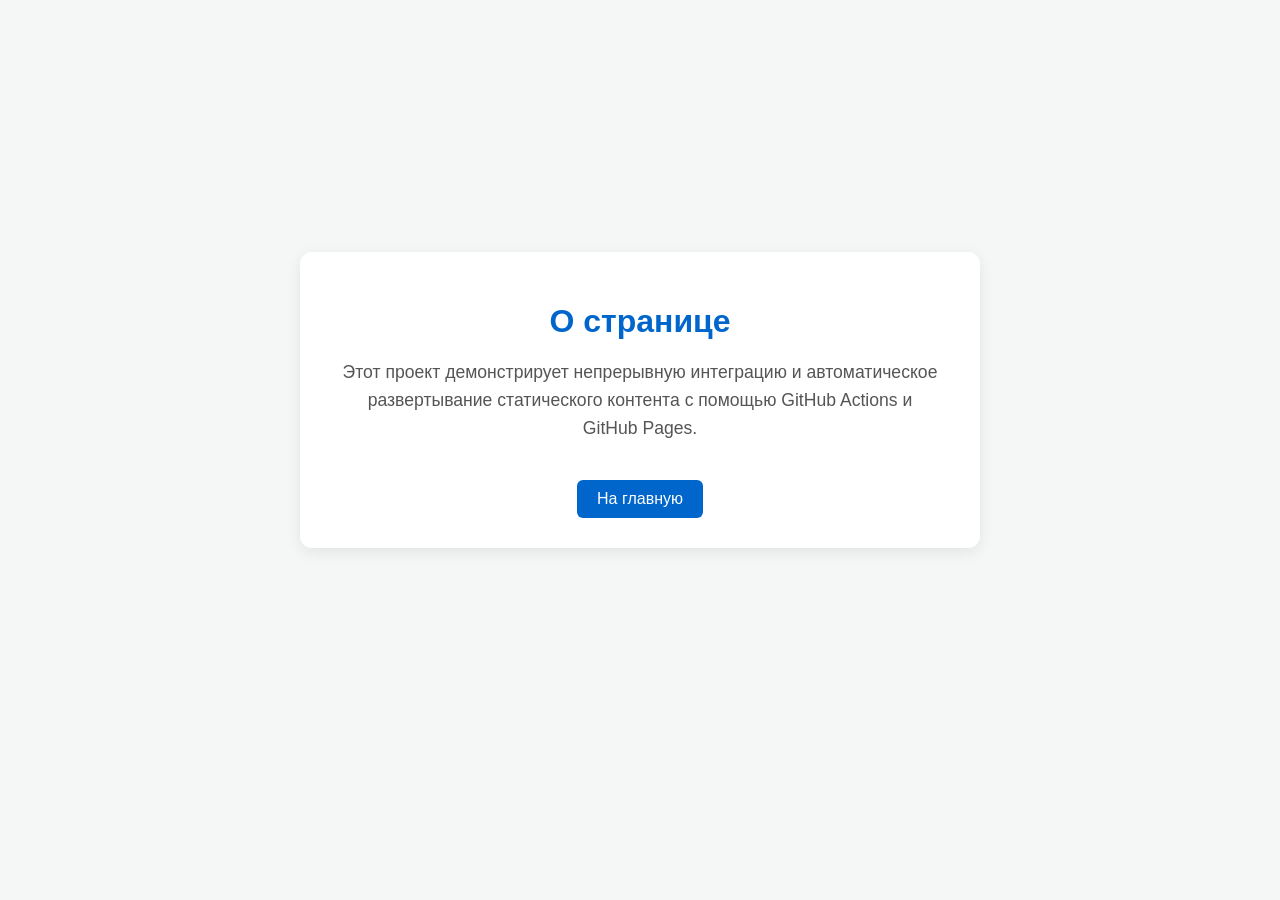
==== about.html @ 916cfddd "Add CSS styles and about.html page" ====
﻿<!DOCTYPE html>
<html lang="ru">
<head>
    <meta charset="UTF-8">
    <title>О проекте - Семинар по CI/CD</title>
    <link rel="stylesheet" href="style.css">
</head>
<body>
    <div class="card">
        <h1>О странице</h1>
        <p>Этот проект демонстрирует непрерывную интеграцию и автоматическое развертывание статического контента с помощью GitHub Actions и GitHub Pages.</p>
        <a href="index.html">На главную</a>
    </div>
</body>
</html>
---- style.css ----
﻿body {
    font-family: 'Segoe UI', Tahoma, Geneva, Verdana, sans-serif;
    background-color: #f4f7f6;
    color: #333;
    margin: 0;
    padding: 40px;
    display: flex;
    flex-direction: column;
    align-items: center;
    justify-content: center;
    min-height: 80vh;
}
.card {
    background: white;
    padding: 30px 40px;
    border-radius: 12px;
    box-shadow: 0 4px 15px rgba(0, 0, 0, 0.08);
    text-align: center;
    max-width: 600px;
}
h1 {
    color: #0066cc;
    margin-bottom: 10px;
}
p {
    font-size: 1.1rem;
    line-height: 1.6;
    color: #555;
}
a {
    display: inline-block;
    margin-top: 20px;
    padding: 10px 20px;
    background-color: #0066cc;
    color: white;
    text-decoration: none;
    border-radius: 6px;
    transition: background 0.3s;
}
a:hover {
    background-color: #004999;
}
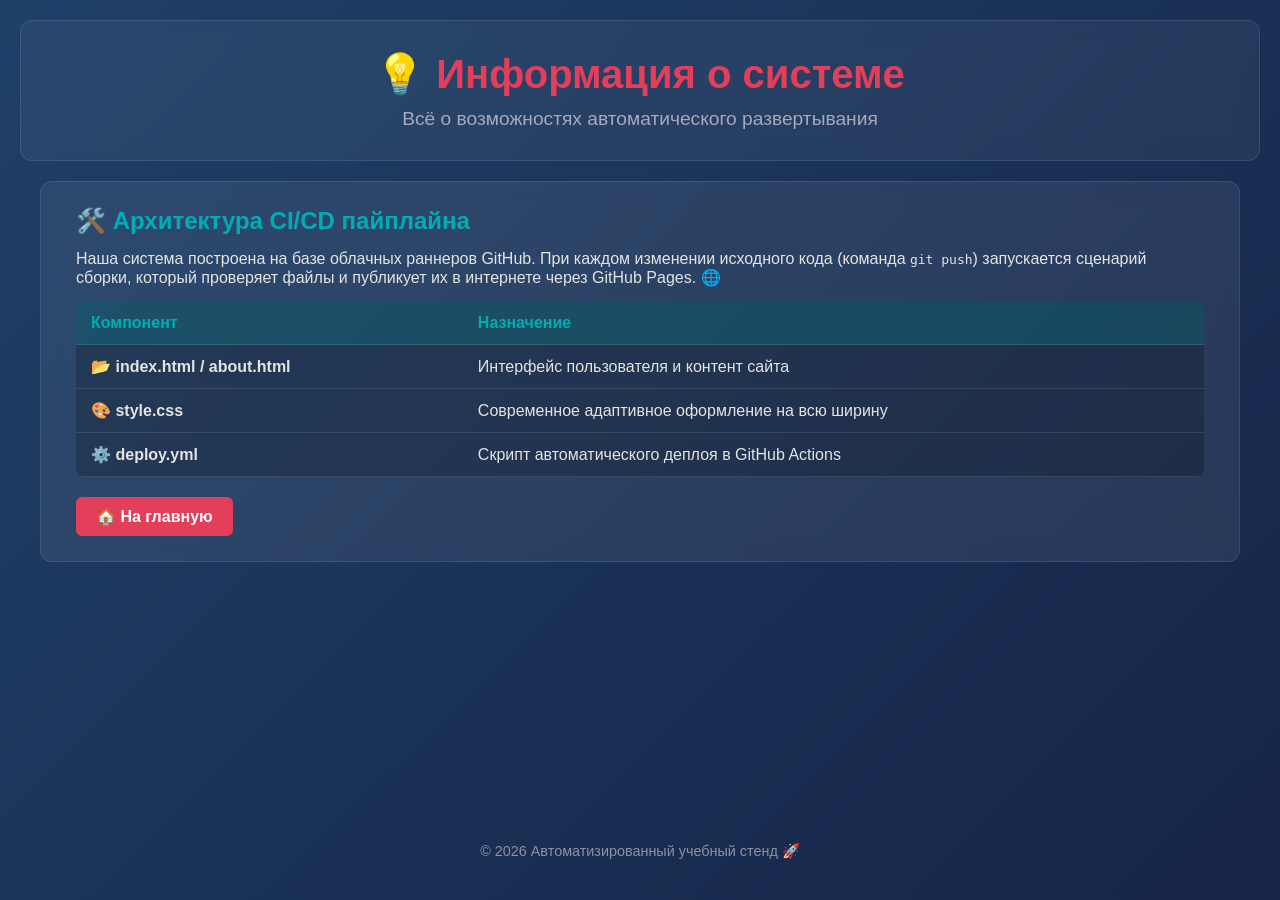
==== commit ebb5847e: "Update site layout to full-width with emojis and tables" ====
--- a/about.html
+++ b/about.html
@@ -2,14 +2,51 @@
 <html lang="ru">
 <head>
     <meta charset="UTF-8">
-    <title>О проекте - Семинар по CI/CD</title>
+    <title>ℹ️ О проекте</title>
     <link rel="stylesheet" href="style.css">
 </head>
 <body>
-    <div class="card">
-        <h1>О странице</h1>
-        <p>Этот проект демонстрирует непрерывную интеграцию и автоматическое развертывание статического контента с помощью GitHub Actions и GitHub Pages.</p>
-        <a href="index.html">На главную</a>
+    <header>
+        <h1>💡 Информация о системе</h1>
+        <p>Всё о возможностях автоматического развертывания</p>
+    </header>
+
+    <div class="container">
+        <div class="card">
+            <h2>🛠️ Архитектура CI/CD пайплайна</h2>
+            <p>Наша система построена на базе облачных раннеров GitHub. При каждом изменении исходного кода (команда <code>git push</code>) запускается сценарий сборки, который проверяет файлы и публикует их в интернете через GitHub Pages. 🌐</p>
+            
+            <table>
+                <thead>
+                    <tr>
+                        <th>Компонент</th>
+                        <th>Назначение</th>
+                    </tr>
+                </thead>
+                <tbody>
+                    <tr>
+                        <td>📂 <b>index.html / about.html</b></td>
+                        <td>Интерфейс пользователя и контент сайта</td>
+                    </tr>
+                    <tr>
+                        <td>🎨 <b>style.css</b></td>
+                        <td>Современное адаптивное оформление на всю ширину</td>
+                    </tr>
+                    <tr>
+                        <td>⚙️ <b>deploy.yml</b></td>
+                        <td>Скрипт автоматического деплоя в GitHub Actions</td>
+                    </tr>
+                </tbody>
+            </table>
+
+            <div class="menu">
+                <a href="index.html" class="btn">🏠 На главную</a>
+            </div>
+        </div>
     </div>
+
+    <footer>
+        <p>© 2026 Автоматизированный учебный стенд 🚀</p>
+    </footer>
 </body>
 </html>
--- a/style.css
+++ b/style.css
@@ -1,42 +1,101 @@
-﻿body {
+﻿* {
+    box-sizing: border-box;
+    margin: 0;
+    padding: 0;
+}
+body {
     font-family: 'Segoe UI', Tahoma, Geneva, Verdana, sans-serif;
-    background-color: #f4f7f6;
-    color: #333;
-    margin: 0;
-    padding: 40px;
+    background: linear-gradient(135deg, #1f4068, #162447);
+    color: #e4e4e4;
+    min-height: 100vh;
     display: flex;
     flex-direction: column;
-    align-items: center;
-    justify-content: center;
-    min-height: 80vh;
+    justify-content: space-between;
+    padding: 20px;
+}
+header {
+    text-align: center;
+    padding: 30px;
+    background: rgba(255, 255, 255, 0.05);
+    border-radius: 12px;
+    margin-bottom: 20px;
+    backdrop-filter: blur(10px);
+    border: 1px solid rgba(255, 255, 255, 0.1);
+}
+header h1 {
+    font-size: 2.5rem;
+    color: #e43f5a;
+    margin-bottom: 10px;
+}
+header p {
+    font-size: 1.2rem;
+    color: #a7a9be;
+}
+.container {
+    flex: 1;
+    width: 100%;
+    max-width: 1200px;
+    margin: 0 auto;
+    display: flex;
+    flex-direction: column;
+    gap: 25px;
 }
 .card {
-    background: white;
-    padding: 30px 40px;
+    background: rgba(255, 255, 255, 0.07);
+    padding: 25px 35px;
     border-radius: 12px;
-    box-shadow: 0 4px 15px rgba(0, 0, 0, 0.08);
-    text-align: center;
-    max-width: 600px;
+    backdrop-filter: blur(10px);
+    border: 1px solid rgba(255, 255, 255, 0.1);
 }
-h1 {
-    color: #0066cc;
-    margin-bottom: 10px;
+h2 {
+    color: #00adb5;
+    margin-bottom: 15px;
+    font-size: 1.5rem;
 }
-p {
-    font-size: 1.1rem;
-    line-height: 1.6;
-    color: #555;
+table {
+    width: 100%;
+    border-collapse: collapse;
+    margin-top: 15px;
+    background: rgba(0, 0, 0, 0.2);
+    border-radius: 8px;
+    overflow: hidden;
 }
-a {
+th, td {
+    padding: 12px 15px;
+    text-align: left;
+    border-bottom: 1px solid rgba(255, 255, 255, 0.1);
+}
+th {
+    background-color: rgba(0, 173, 181, 0.2);
+    color: #00adb5;
+    font-weight: 600;
+}
+tr:hover {
+    background-color: rgba(255, 255, 255, 0.03);
+}
+.menu {
+    display: flex;
+    gap: 15px;
+    margin-top: 20px;
+}
+.btn {
     display: inline-block;
-    margin-top: 20px;
     padding: 10px 20px;
-    background-color: #0066cc;
+    background-color: #e43f5a;
     color: white;
     text-decoration: none;
     border-radius: 6px;
-    transition: background 0.3s;
+    font-weight: 600;
+    transition: background 0.3s, transform 0.2s;
 }
-a:hover {
-    background-color: #004999;
+.btn:hover {
+    background-color: #d22842;
+    transform: translateY(-2px);
 }
+footer {
+    text-align: center;
+    padding: 20px;
+    color: #8f90a0;
+    font-size: 0.9rem;
+    margin-top: 20px;
+}
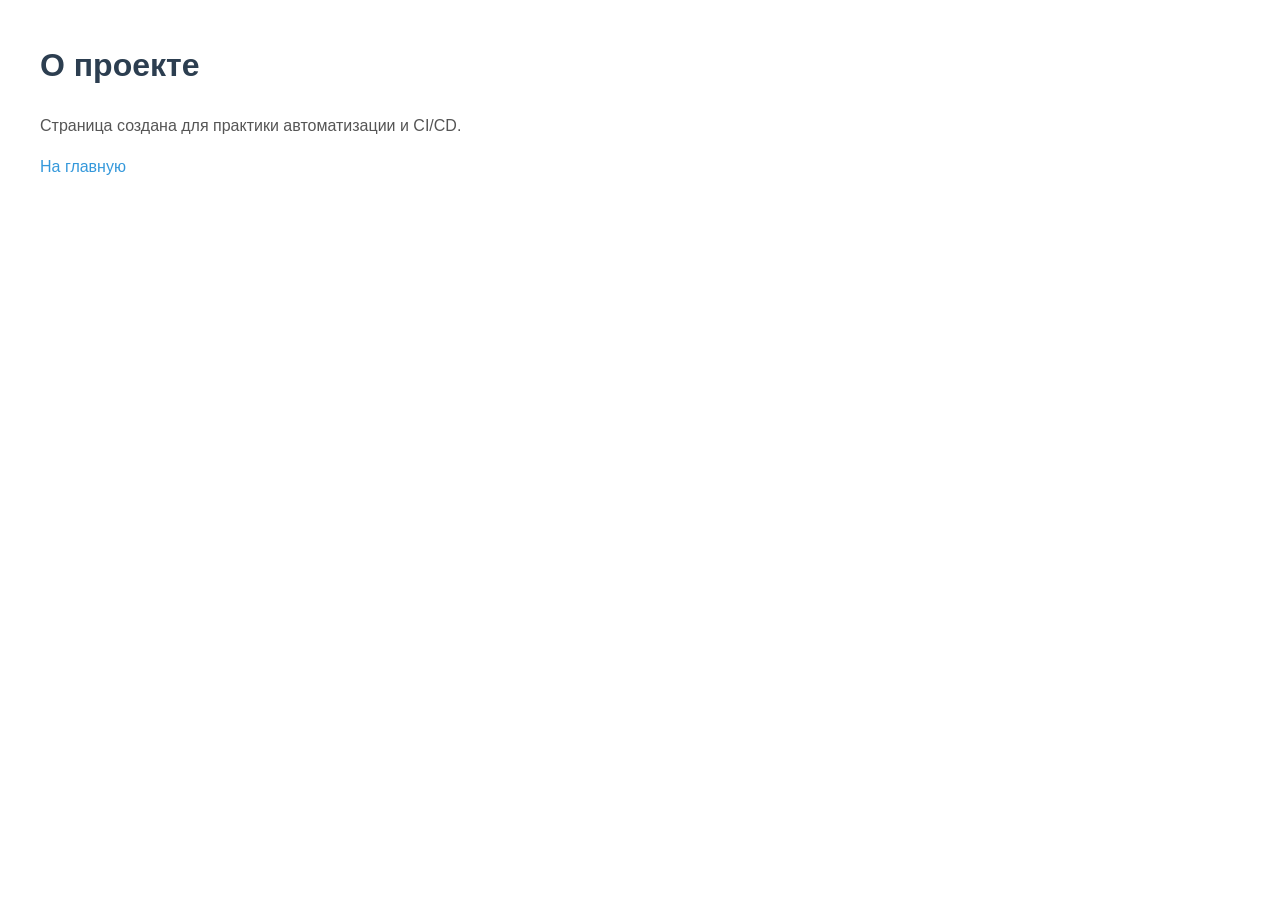
==== commit 30587575: "Revert to clean and simple classic style" ====
--- a/about.html
+++ b/about.html
@@ -2,51 +2,12 @@
 <html lang="ru">
 <head>
     <meta charset="UTF-8">
-    <title>ℹ️ О проекте</title>
+    <title>О проекте</title>
     <link rel="stylesheet" href="style.css">
 </head>
 <body>
-    <header>
-        <h1>💡 Информация о системе</h1>
-        <p>Всё о возможностях автоматического развертывания</p>
-    </header>
-
-    <div class="container">
-        <div class="card">
-            <h2>🛠️ Архитектура CI/CD пайплайна</h2>
-            <p>Наша система построена на базе облачных раннеров GitHub. При каждом изменении исходного кода (команда <code>git push</code>) запускается сценарий сборки, который проверяет файлы и публикует их в интернете через GitHub Pages. 🌐</p>
-            
-            <table>
-                <thead>
-                    <tr>
-                        <th>Компонент</th>
-                        <th>Назначение</th>
-                    </tr>
-                </thead>
-                <tbody>
-                    <tr>
-                        <td>📂 <b>index.html / about.html</b></td>
-                        <td>Интерфейс пользователя и контент сайта</td>
-                    </tr>
-                    <tr>
-                        <td>🎨 <b>style.css</b></td>
-                        <td>Современное адаптивное оформление на всю ширину</td>
-                    </tr>
-                    <tr>
-                        <td>⚙️ <b>deploy.yml</b></td>
-                        <td>Скрипт автоматического деплоя в GitHub Actions</td>
-                    </tr>
-                </tbody>
-            </table>
-
-            <div class="menu">
-                <a href="index.html" class="btn">🏠 На главную</a>
-            </div>
-        </div>
-    </div>
-
-    <footer>
-        <p>© 2026 Автоматизированный учебный стенд 🚀</p>
-    </footer>
+    <h1>О проекте</h1>
+    <p>Страница создана для практики автоматизации и CI/CD.</p>
+    <p><a href="index.html">На главную</a></p>
 </body>
 </html>
--- a/style.css
+++ b/style.css
@@ -1,101 +1,20 @@
-﻿* {
-    box-sizing: border-box;
-    margin: 0;
-    padding: 0;
+﻿body {
+    font-family: Arial, sans-serif;
+    background-color: #ffffff;
+    color: #333333;
+    margin: 40px;
+    line-height: 1.6;
 }
-body {
-    font-family: 'Segoe UI', Tahoma, Geneva, Verdana, sans-serif;
-    background: linear-gradient(135deg, #1f4068, #162447);
-    color: #e4e4e4;
-    min-height: 100vh;
-    display: flex;
-    flex-direction: column;
-    justify-content: space-between;
-    padding: 20px;
+h1 {
+    color: #2c3e50;
 }
-header {
-    text-align: center;
-    padding: 30px;
-    background: rgba(255, 255, 255, 0.05);
-    border-radius: 12px;
-    margin-bottom: 20px;
-    backdrop-filter: blur(10px);
-    border: 1px solid rgba(255, 255, 255, 0.1);
+p {
+    color: #555555;
 }
-header h1 {
-    font-size: 2.5rem;
-    color: #e43f5a;
-    margin-bottom: 10px;
+a {
+    color: #3498db;
+    text-decoration: none;
 }
-header p {
-    font-size: 1.2rem;
-    color: #a7a9be;
+a:hover {
+    text-decoration: underline;
 }
-.container {
-    flex: 1;
-    width: 100%;
-    max-width: 1200px;
-    margin: 0 auto;
-    display: flex;
-    flex-direction: column;
-    gap: 25px;
-}
-.card {
-    background: rgba(255, 255, 255, 0.07);
-    padding: 25px 35px;
-    border-radius: 12px;
-    backdrop-filter: blur(10px);
-    border: 1px solid rgba(255, 255, 255, 0.1);
-}
-h2 {
-    color: #00adb5;
-    margin-bottom: 15px;
-    font-size: 1.5rem;
-}
-table {
-    width: 100%;
-    border-collapse: collapse;
-    margin-top: 15px;
-    background: rgba(0, 0, 0, 0.2);
-    border-radius: 8px;
-    overflow: hidden;
-}
-th, td {
-    padding: 12px 15px;
-    text-align: left;
-    border-bottom: 1px solid rgba(255, 255, 255, 0.1);
-}
-th {
-    background-color: rgba(0, 173, 181, 0.2);
-    color: #00adb5;
-    font-weight: 600;
-}
-tr:hover {
-    background-color: rgba(255, 255, 255, 0.03);
-}
-.menu {
-    display: flex;
-    gap: 15px;
-    margin-top: 20px;
-}
-.btn {
-    display: inline-block;
-    padding: 10px 20px;
-    background-color: #e43f5a;
-    color: white;
-    text-decoration: none;
-    border-radius: 6px;
-    font-weight: 600;
-    transition: background 0.3s, transform 0.2s;
-}
-.btn:hover {
-    background-color: #d22842;
-    transform: translateY(-2px);
-}
-footer {
-    text-align: center;
-    padding: 20px;
-    color: #8f90a0;
-    font-size: 0.9rem;
-    margin-top: 20px;
-}
